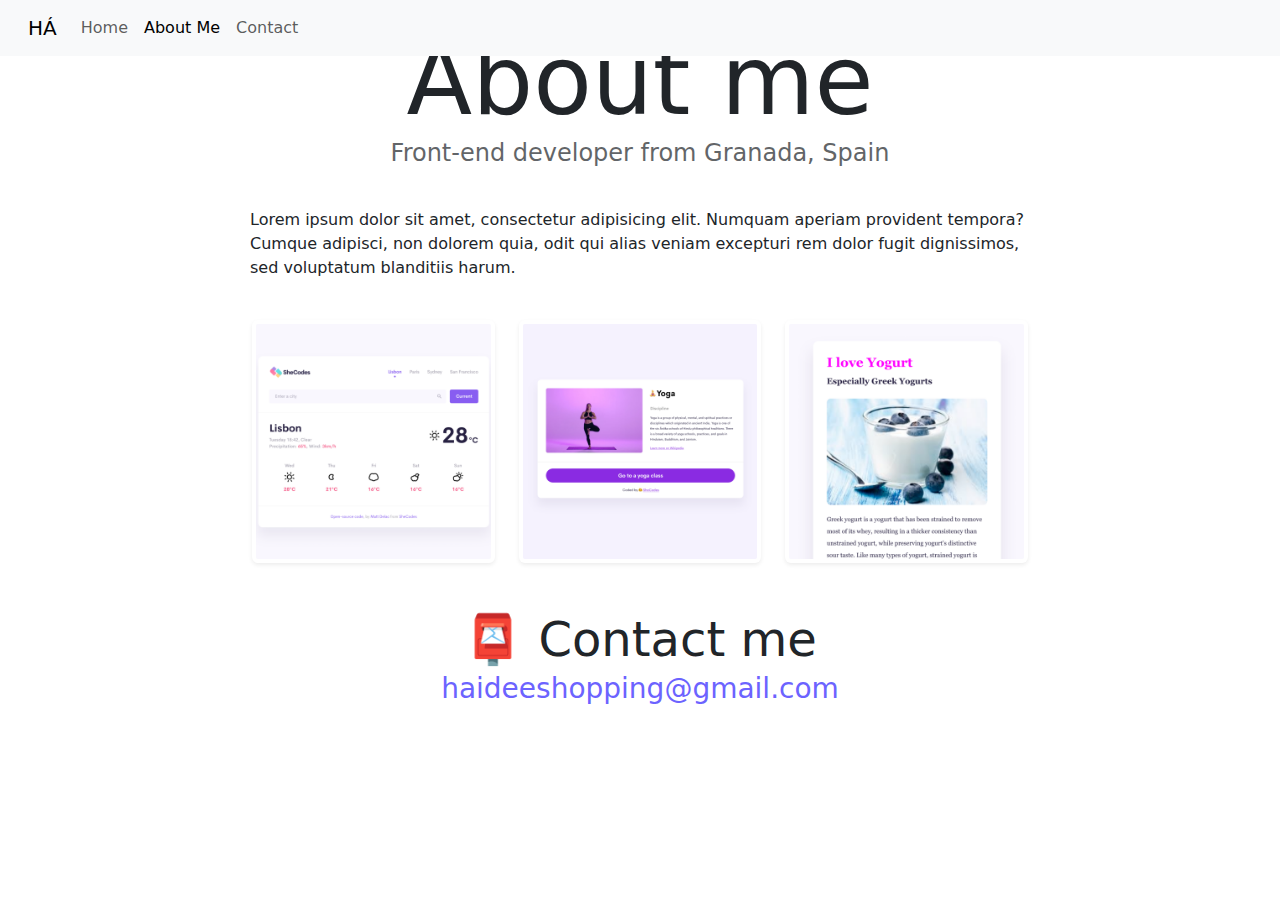
==== about.html @ 655333c6 "sdfg" ====
<!DOCTYPE html>
<html lang="en">
  <head>
    <meta charset="UTF-8" />
    <meta http-equiv="X-UA-Compatible" content="IE=edge" />
    <meta name="viewport" content="width=device-width, initial-scale=1.0" />
    <link
      href="https://cdn.jsdelivr.net/npm/bootstrap@5.3.3/dist/css/bootstrap.min.css"
      rel="stylesheet"
      integrity="sha384-QWTKZyjpPEjISv5WaRU9OFeRpok6YctnYmDr5pNlyT2bRjXh0JMhjY6hW+ALEwIH"
      crossorigin="anonymous"
    />
    <script
      src="https://cdn.jsdelivr.net/npm/bootstrap@5.3.3/dist/js/bootstrap.bundle.min.js"
      integrity="sha384-YvpcrYf0tY3lHB60NNkmXc5s9fDVZLESaAA55NDzOxhy9GkcIdslK1eN7N6jIeHz"
      crossorigin="anonymous"
    ></script>
    <link rel="stylesheet" href="style.css" />
    <title>About Haidee Alvarez</title>
  </head>
  <body>
    <nav class="navbar navbar-expand-lg bg-body-tertiary fixed-top">
      <div class="container-fluid">
        <a class="navbar-brand ms-3" href="index.html">HÁ</a>
        <button
          class="navbar-toggler"
          type="button"
          data-bs-toggle="collapse"
          data-bs-target="#navbarNav"
          aria-controls="navbarNav"
          aria-expanded="false"
          aria-label="Toggle navigation"
        >
          <span class="navbar-toggler-icon"></span>
        </button>
        <div class="collapse navbar-collapse" id="navbarNav">
          <ul class="navbar-nav">
            <li class="nav-item">
              <a class="nav-link" href="index.html">Home</a>
            </li>
            <li class="nav-item">
              <a class="nav-link active" aria-current="page" href="about.html"
                >About Me</a
              >
            </li>
            <li class="nav-item">
              <a class="nav-link" href="about.html#mail">Contact</a>
            </li>
          </ul>
        </div>
      </div>
    </nav>

    <a href="index.html" class="homepage-link">Back to homepage</a>
    <h1>About me</h1>
    <h3>Front-end developer from Granada, Spain</h3>
    <div class="about-paragraphs">
      <p>
        Lorem ipsum dolor sit amet, consectetur adipisicing elit. Numquam
        aperiam provident tempora? Cumque adipisci, non dolorem quia, odit qui
        alias veniam excepturi rem dolor fugit dignissimos, sed voluptatum
        blanditiis harum.
      </p>
    </div>

    <div class="container">
      <div class="row">
        <div class="col-sm-4">
          <img
            class="img-fluid p-1 rounded shadow-sm"
            src="images/weather.png"
            alt="a weather app that displays the weather in real-time and forecasts the next few days"
          />
        </div>
        <div class="col-sm-4">
          <img
            class="img-fluid p-1 rounded shadow-sm"
            src="images/yoga.png"
            alt="Yoga app with an image of a person doing yoga, small description and button to book a class"
          />
        </div>
        <div class="col-sm-4">
          <img
            class="img-fluid p-1 rounded shadow-sm"
            src="images/yogurt.png"
            alt="Display of greek yogurt with blueberries and information about greek yogurt"
          />
        </div>
      </div>
    </div>
    <div id="contact">
      <h2 class="mt-5">📮 Contact me</h2>
      <a href="mailto:haideeshopping@gmail.com" class="email-link" id="mail">
        haideeshopping@gmail.com
      </a>
    </div>
  </body>
</html>
---- style.css ----
:root {
  --primary-color: #6c63ff;
  --secondary-color: #f5f2fe;
  --box-shadow: 0 5px 10px rgba(0, 0, 0, 0.3);
}

body {
  margin: 0px auto;
  max-width: 800px;
}

h1,
h2,
h3 {
  text-align: center;
  margin: 0;
}

h1 {
  font-size: 96px;
}

h2 {
  font-size: 48px;
}

h3 {
  font-size: 24px;
  opacity: 0.7;
}

.p {
  background: var(--secondary-color);
  padding: 20px;
  border-radius: 4px;
  font-size: 18px;
  line-height: 1.5;
  text-align: center;
}

.navigation-links {
  display: flex;
  margin-top: 40px;
  justify-content: center;
}

.navigation-links a {
  margin: 20px;
  border-radius: 4px;
  padding: 20px 15px;
  text-decoration: none;
  text-transform: capitalize;
}

.contact-link {
  background: var(--primary-color);
  box-shadow: var(--box-shadow);
  color: white;
}

.about-link {
  color: var(--primary-color);
  border: 1px solid var(--primary-color);
}

.primary-link {
  border-radius: 4px;
  padding: 20px 15px;
  text-decoration: none;
  text-transform: capitalize;
  background: var(--primary-color);
  box-shadow: var(--box-shadow);
  color: white;
}

.homepage-link {
  color: var(--primary-color);
  text-align: center;
  display: block;
}

.about-paragraphs {
  display: flex;
  margin: 30px 0;
}

.about-paragraphs p {
  margin: 10px;
}

.email-link {
  display: flex;
  justify-content: center;
  color: var(--primary-color);
  font-size: 28px;
  text-decoration: none;
}

.email-link:hover {
  text-decoration: underline;
}
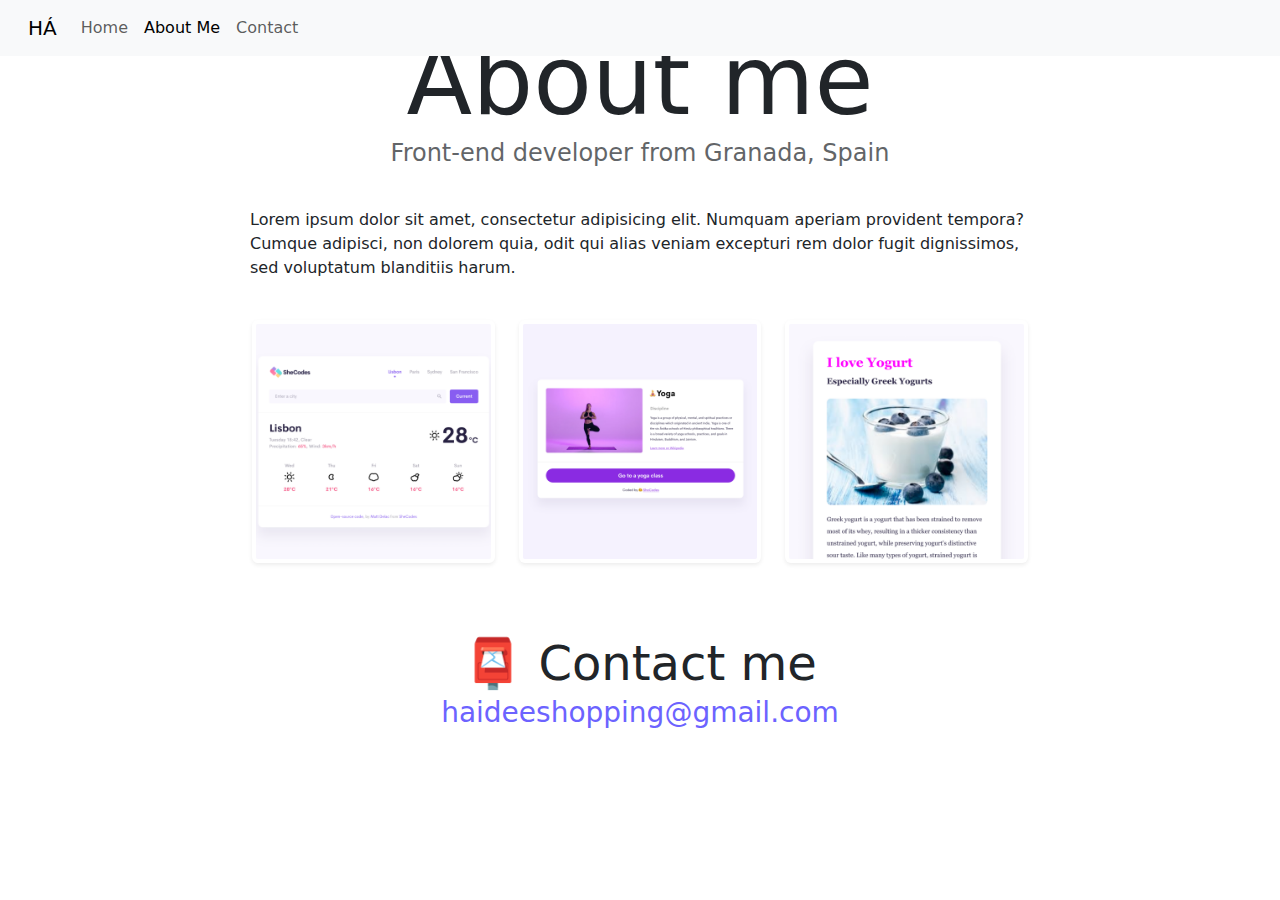
==== commit c9a1708d: "optimice for mobile device" ====
--- a/about.html
+++ b/about.html
@@ -4,6 +4,10 @@
     <meta charset="UTF-8" />
     <meta http-equiv="X-UA-Compatible" content="IE=edge" />
     <meta name="viewport" content="width=device-width, initial-scale=1.0" />
+    <meta
+      name="description"
+      content="About Haidee Alvarez, Junior Developer based in London"
+    />
     <link
       href="https://cdn.jsdelivr.net/npm/bootstrap@5.3.3/dist/css/bootstrap.min.css"
       rel="stylesheet"
@@ -16,12 +20,12 @@
       crossorigin="anonymous"
     ></script>
     <link rel="stylesheet" href="style.css" />
-    <title>About Haidee Alvarez</title>
+    <title>About Haidee Alvarez - Junio Developer</title>
   </head>
   <body>
     <nav class="navbar navbar-expand-lg bg-body-tertiary fixed-top">
       <div class="container-fluid">
-        <a class="navbar-brand ms-3" href="index.html">HÁ</a>
+        <a class="navbar-brand ms-3" href="/" title="Homepage">HÁ</a>
         <button
           class="navbar-toggler"
           type="button"
@@ -36,22 +40,31 @@
         <div class="collapse navbar-collapse" id="navbarNav">
           <ul class="navbar-nav">
             <li class="nav-item">
-              <a class="nav-link" href="index.html">Home</a>
+              <a class="nav-link" href="/" title="Homepage">Home</a>
             </li>
             <li class="nav-item">
-              <a class="nav-link active" aria-current="page" href="about.html"
+              <a
+                class="nav-link active"
+                aria-current="page"
+                href="/about.html"
+                title="About Haidee Alvarez"
                 >About Me</a
               >
             </li>
             <li class="nav-item">
-              <a class="nav-link" href="about.html#mail">Contact</a>
+              <a
+                class="nav-link"
+                href="/about.html#mail"
+                title="Contact Haidee Alvarez"
+                >Contact</a
+              >
             </li>
           </ul>
         </div>
       </div>
     </nav>
 
-    <a href="index.html" class="homepage-link">Back to homepage</a>
+    <a href="/" class="homepage-link" title="Homepage">Back to homepage</a>
     <h1>About me</h1>
     <h3>Front-end developer from Granada, Spain</h3>
     <div class="about-paragraphs">
@@ -67,30 +80,38 @@
       <div class="row">
         <div class="col-sm-4">
           <img
-            class="img-fluid p-1 rounded shadow-sm"
+            class="img-fluid p-1 mb-4 rounded shadow-sm"
             src="images/weather.png"
             alt="a weather app that displays the weather in real-time and forecasts the next few days"
+            title="Weather app"
           />
         </div>
         <div class="col-sm-4">
           <img
-            class="img-fluid p-1 rounded shadow-sm"
+            class="img-fluid p-1 mb-4 rounded shadow-sm"
             src="images/yoga.png"
             alt="Yoga app with an image of a person doing yoga, small description and button to book a class"
+            title="Yoga app"
           />
         </div>
         <div class="col-sm-4">
           <img
-            class="img-fluid p-1 rounded shadow-sm"
+            class="img-fluid p-1 mb-4 rounded shadow-sm"
             src="images/yogurt.png"
             alt="Display of greek yogurt with blueberries and information about greek yogurt"
+            title="Yogurt app"
           />
         </div>
       </div>
     </div>
     <div id="contact">
       <h2 class="mt-5">📮 Contact me</h2>
-      <a href="mailto:haideeshopping@gmail.com" class="email-link" id="mail">
+      <a
+        href="mailto:haideeshopping@gmail.com"
+        class="email-link"
+        id="mail"
+        title="Contact Haidee Alvarez"
+      >
         haideeshopping@gmail.com
       </a>
     </div>
--- a/style.css
+++ b/style.css
@@ -7,6 +7,21 @@
 body {
   margin: 0px auto;
   max-width: 800px;
+}
+@media (max-width: 800px) {
+  h1 {
+    font-size: 45px;
+    line-height: 1.5;
+  }
+  h2 {
+    font-size: 25px;
+    text-align: center;
+  }
+  .project-link {
+    display: block;
+    text-align: center;
+    margin: 0 30px 30px;
+  }
 }
 
 h1,
@@ -19,6 +34,7 @@
 h1 {
   font-size: 96px;
 }
+
 
 h2 {
   font-size: 48px;
